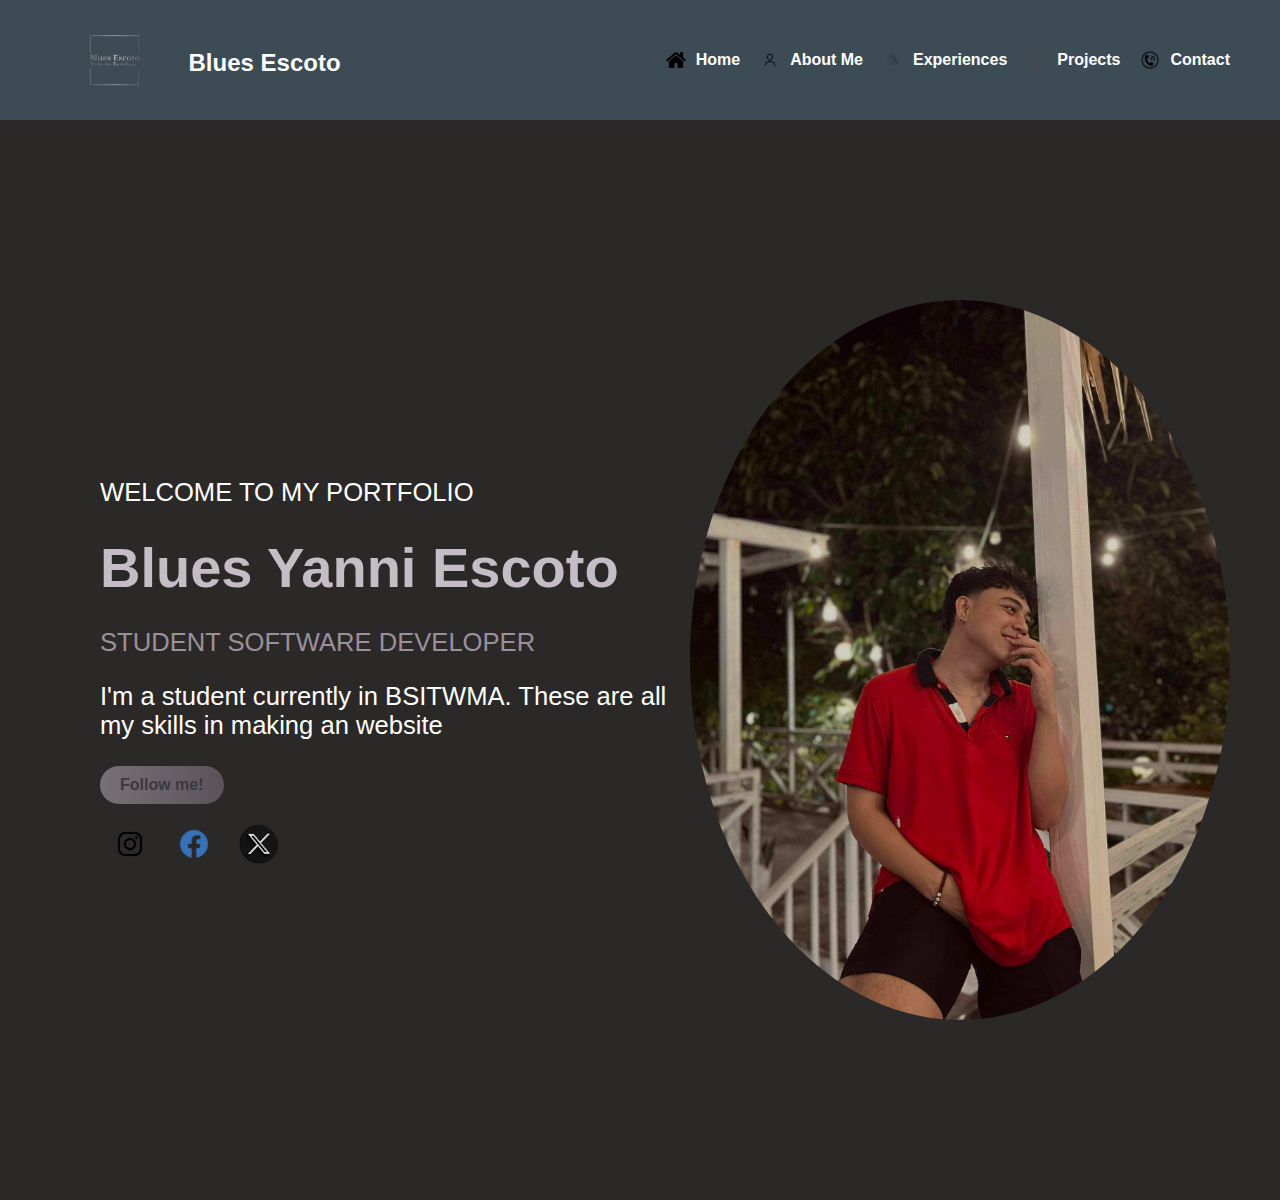
==== index.html @ ef7c7628 "Initial Commit" ====
<!DOCTYPE html>
<html lang="en">
<head>
    <meta charset="UTF-8">
    <meta name="viewport" content="width=device-width, initial-scale=1.0">
    <title>Blues Escoto</title>
    <link rel="stylesheet" href="./assets/css/style.css">
</head>
<body>
    <header>
        <div class="logo">
            <img src="./assets/img/website_logo-removebg-preview.png" alt="Logo">
            <span class="site-name">Blues Escoto</span>
        </div>
        <nav>
            <ul>
                <li><a href="./index.html"><img src="./assets/img/home icon logo.png" alt="Home Icon"> Home</a></li>
                <li><a href="./pages/about-me-page/index.html"><img src="./assets/img/about me icon.png" alt="About Icon"> About Me</a></li>
                <li><a href="./pages/experiences-page/index.html"><img src="./assets/img/experiences-icon-removebg-preview.png" alt="Experiences Icon"> Experiences</a></li>
                <li><a href="./pages/projects-page/index.html"><img src="./assets/img/project-icon.png" alt="Projects Icon"> Projects</a></li>
                <li><a href="./pages/contact-page/index.html"><img src="./assets/img/contact icon.png" alt="Contact Icon"> Contact</a></li>
            </ul>
        </nav>
    </header>
    <main>
        <section class="hero" id="home">
            <video autoplay muted loop id="bg-video">
                <source src="./assets/img/background video.mp4" type="video/mp4">
            </video>
            </div>
            <div class="hero-content">
                <p class="intro">WELCOME TO MY PORTFOLIO</p>
                <h1>Blues Yanni Escoto</h1>
                <p class="subtitle">STUDENT SOFTWARE DEVELOPER</p>
                <p>I'm a student currently in BSITWMA. These are all my skills in making an website</p>
                <div class="button-group">
                    <a href="#contact" class="btn gradient">Follow me!</a>
                </div>
                <div class="social-media">
                    <a href=""><img src="./assets/img/instagram-icon-removebg-preview.png" alt="Instagram"></a>
                    <a href=""><img src="./assets/img/facebook_icon-removebg-preview.png" alt="Facebook"></a>
                    <a href=""><img src="./assets/img/twitter_logo-removebg-preview.png" alt="Twitter"></a>
                </div>
            </div>
            <div class="hero-image">
                <div class="image-wrapper">
                    <img src="./assets/img/my-img.jpg" alt="Blues Escoto">
                </div>
            </div>
        </section>
    </main>
</body>
</html>
---- assets/css/style.css ----
body {
    margin: 0;
    font-family: 'Arial', sans-serif;
    background-color: #2b2828;
    color: #fff;
    overflow-x: hidden;
}

header {
    display: flex;
    justify-content: space-between;
    align-items: center;
    padding: 20px 50px;
    background-color: #3d4b55;
}

.logo {
    display: flex;
    align-items: center;
}

.logo img {
    height: 80px;
}

.site-name {
    margin-bottom: -5px;
    font-size: 24px;
    margin-left: 10px;
    font-weight: bold;
    color: #fffefe;
}

nav ul {
    list-style: none;
    display: flex;
    gap: 20px;
}

nav ul li a {
    text-decoration: none;
    color: #fff;
    font-weight: bold;
    position: relative;
    display: flex;
    align-items: center;
}

nav ul li a img {
    width: 20px;
    margin-right: 10px;
}

nav ul li a::after {
    content: '';
    position: absolute;
    width: 100%;
    transform: scaleX(0);
    height: 2px;
    bottom: -3px;
    left: 0;
    background-color: #ffffff;
    transform-origin: bottom right;
    transition: transform 0.25s ease-out;
}

nav ul li a:hover::after {
    transform: scaleX(1);
    transform-origin: bottom left;
}

.hero {
    position: relative;
    text-align: left;
    padding: 180px 50px;
    overflow: hidden;
    display: flex;
    justify-content: space-between;
    align-items: center;
}

#bg-video {
    position: absolute;
    opacity: 10%;
    top: 0;
    left: 0;
    width: 100%;
    height: 100%;
    object-fit: cover;
    z-index: -1;
}

.background-images {
    position: absolute;
    top: 0;
    left: 0;
    width: 100%;
    height: 100%;
    overflow: hidden;
    z-index: -1;
}

.background-images .bg-image {
    position: absolute;
    width: 150px;
    animation: float 6s ease-in-out infinite;
}

.background-images .bg-image:nth-child(1) {
    top: 10%;
    left: 10%;
}

.background-images .bg-image:nth-child(2) {
    top: 30%;
    right: 10%;
}

.background-images .bg-image:nth-child(3) {
    bottom: 20%;
    left: 20%;
}

.background-images .bg-image:nth-child(4) {
    bottom: 10%;
    right: 20%;
}

@keyframes float {
    0%, 100% {
        transform: translateY(0);
    }
    50% {
        transform: translateY(-20px);
    }
}

.hero-content {
    position: relative;
    z-index: 1;
    max-width: 50%;
    margin-left: 50px;
}

.intro {
    display: block;
    font-size: 1.5em;
    margin-bottom: 0.5em;
    color: #fff;
}

.subtitle {
    display: block;
    font-size: 1.2em;
    margin-bottom: 1em;
    color: #9b909b;
}

.hero h1 {
    font-size: 3.5em;
    margin: 0.5em 0;
    color: #c5bdc5;
}

.hero p {
    font-size: 1.6em;
    margin-bottom: 1em;
}

.hero p a {
    color: #a191a1;
    text-decoration: none;
    border-bottom: 2px solid transparent;
    transition: color 0.3s ease, border-bottom 0.3s ease;
}

.hero p a:hover {
    color: #887d88;
    border-bottom: 2px solid #b6b4b6;
}

.button-group {
    display: flex;
    gap: 10px;
    margin-bottom: 20px;
}

.btn {
    display: inline-block;
    padding: 10px 20px;
    color: #3b383d;
    font-weight: bold;
    text-decoration: none;
    border-radius: 25px;
    transition: background-color 0.3s ease;
}

.gradient {
    background: linear-gradient(90deg, #777077, #5a545a);
}

.gradient:hover {
    background: linear-gradient(90deg, #918591, #696369);
}

.social-media {
    margin-top: 20px;
}

.social-media a img {
    width: 40px;
    margin: 0 10px;
    transition: transform 0.3s ease;
}

.social-media a img:hover {
    transform: scale(1.2);
}

.hero-image {
    position: relative;
    display: flex;
    justify-content: flex-end;
    flex: 1;
    width: 100%;
    max-width: 800px;
    margin: 0
}

.image-wrapper {
    position: relative;
    display: inline-block;
    border-radius: 50%;
    overflow: hidden;
    transition: transform 0.3s ease;
}

.image-wrapper img {
    width: 100%;
    height: auto;
    display: block;
    transition: transform 0.3s ease;
}

.image-wrapper::before {
    content: '';
    position: absolute;
    top: 50%;
    left: 50%;
    width: 100%;
    height: 100%;
    background: rgba(110, 106, 110, 0.3);
    border-radius: 50%;
    z-index: -1;
    transform: scale(0);
    transition: transform 0.3s ease;
}

.image-wrapper:hover::before {
    transform: scale(1.5);
}

.image-wrapper:hover img {
    transform: scale(1.05);
}
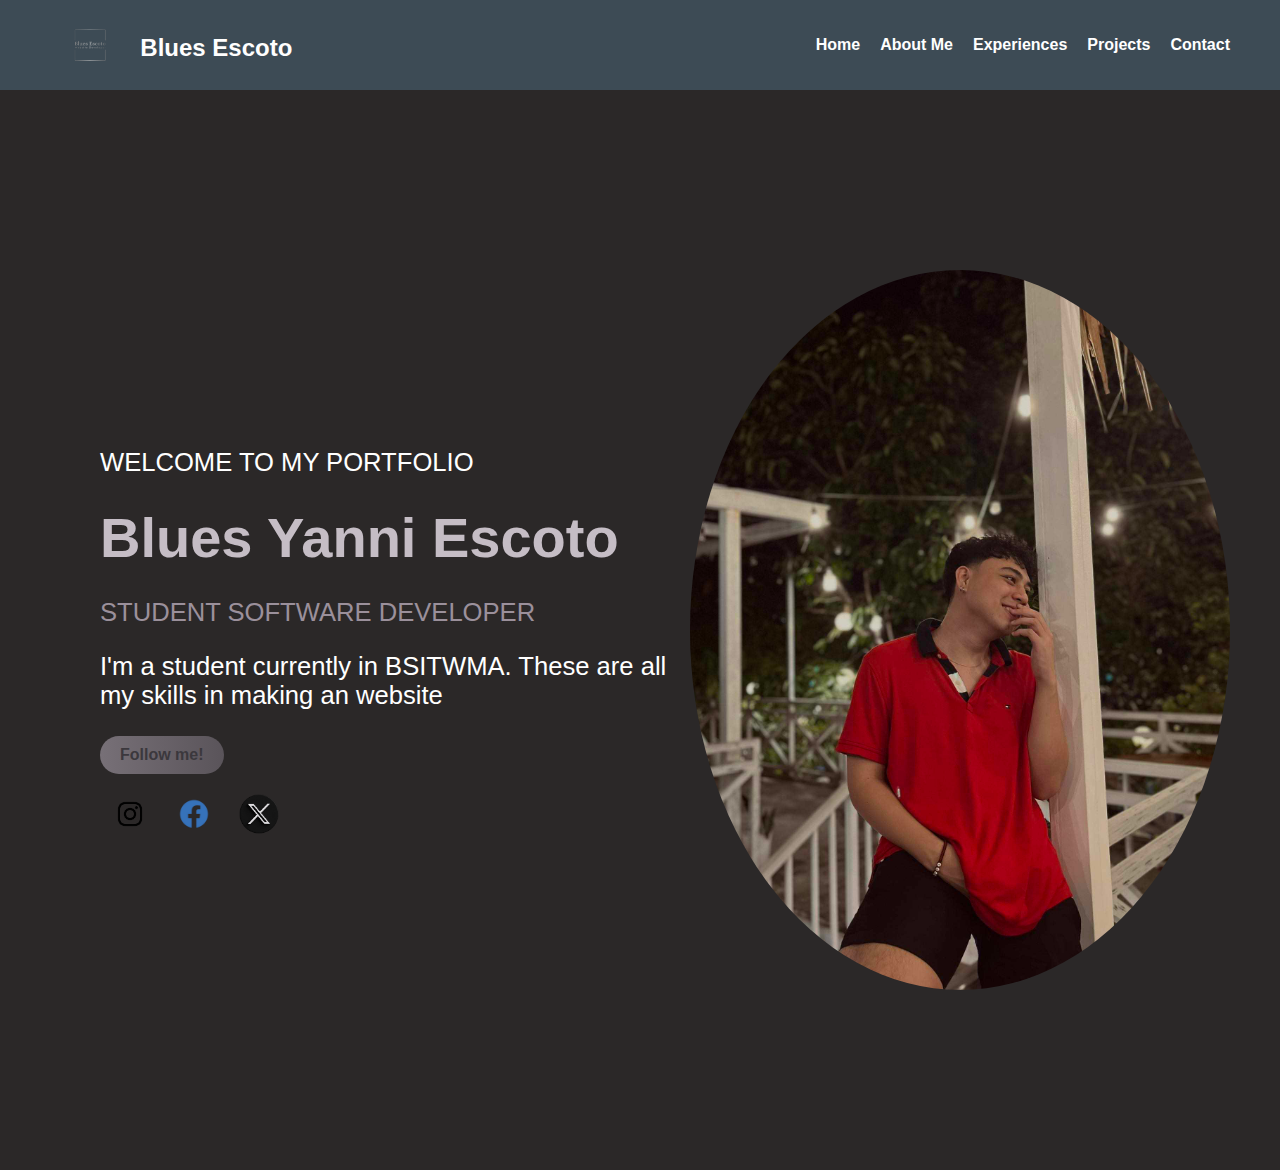
==== commit b6c9273b: "Initial commit" ====
--- a/index.html
+++ b/index.html
@@ -14,11 +14,11 @@
         </div>
         <nav>
             <ul>
-                <li><a href="./index.html"><img src="./assets/img/home icon logo.png" alt="Home Icon"> Home</a></li>
-                <li><a href="./pages/about-me-page/index.html"><img src="./assets/img/about me icon.png" alt="About Icon"> About Me</a></li>
-                <li><a href="./pages/experiences-page/index.html"><img src="./assets/img/experiences-icon-removebg-preview.png" alt="Experiences Icon"> Experiences</a></li>
-                <li><a href="./pages/projects-page/index.html"><img src="./assets/img/project-icon.png" alt="Projects Icon"> Projects</a></li>
-                <li><a href="./pages/contact-page/index.html"><img src="./assets/img/contact icon.png" alt="Contact Icon"> Contact</a></li>
+                <li><a href="../../index.html">Home</a></li>
+                <li><a href="./pages/about-me-page/index.html">About Me</a></li>
+                <li><a href="./pages/experiences-page/index.html">Experiences</a></li>
+                <li><a href="./pages/projects-page/index.html">Projects</a></li>
+                <li><a href="./pages/contact-page/index.html">Contact</a></li>
             </ul>
         </nav>
     </header>
--- a/assets/css/style.css
+++ b/assets/css/style.css
@@ -20,7 +20,7 @@
 }
 
 .logo img {
-    height: 80px;
+    height: 50px;
 }
 
 .site-name {
